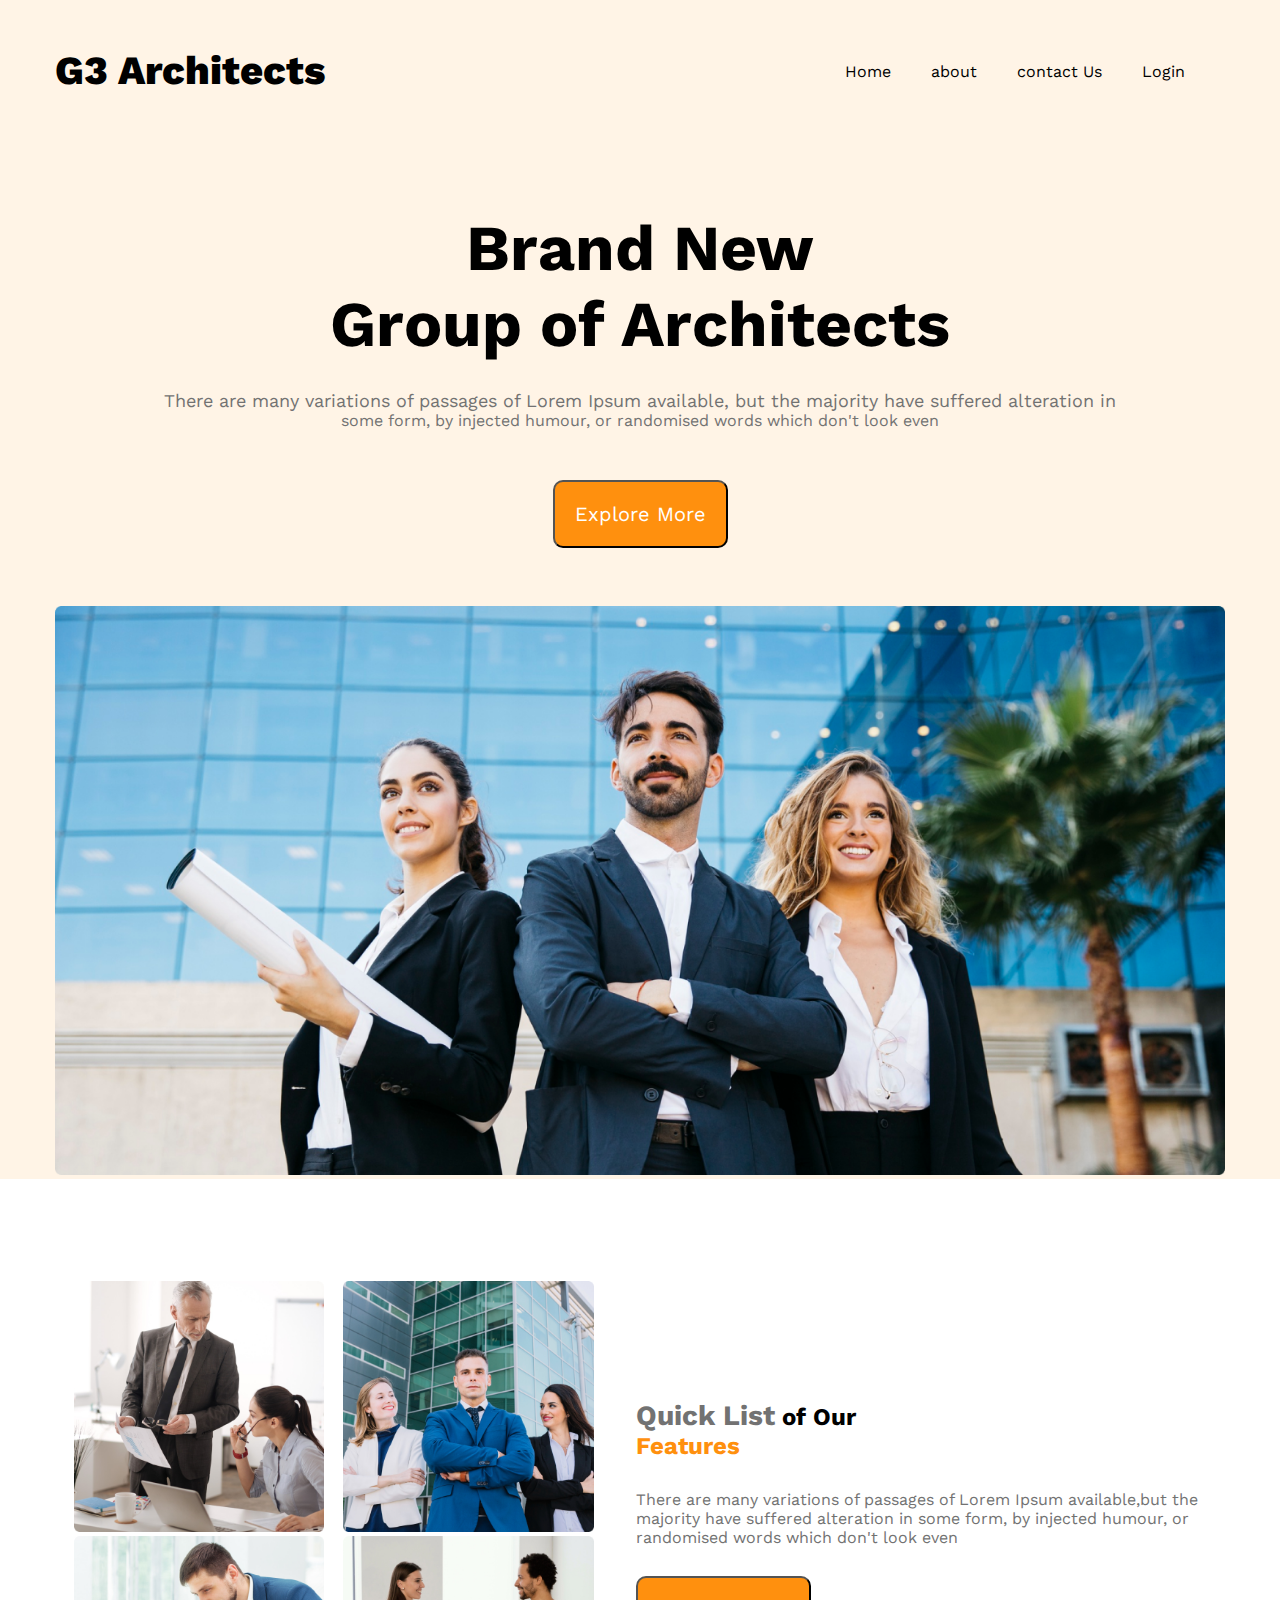
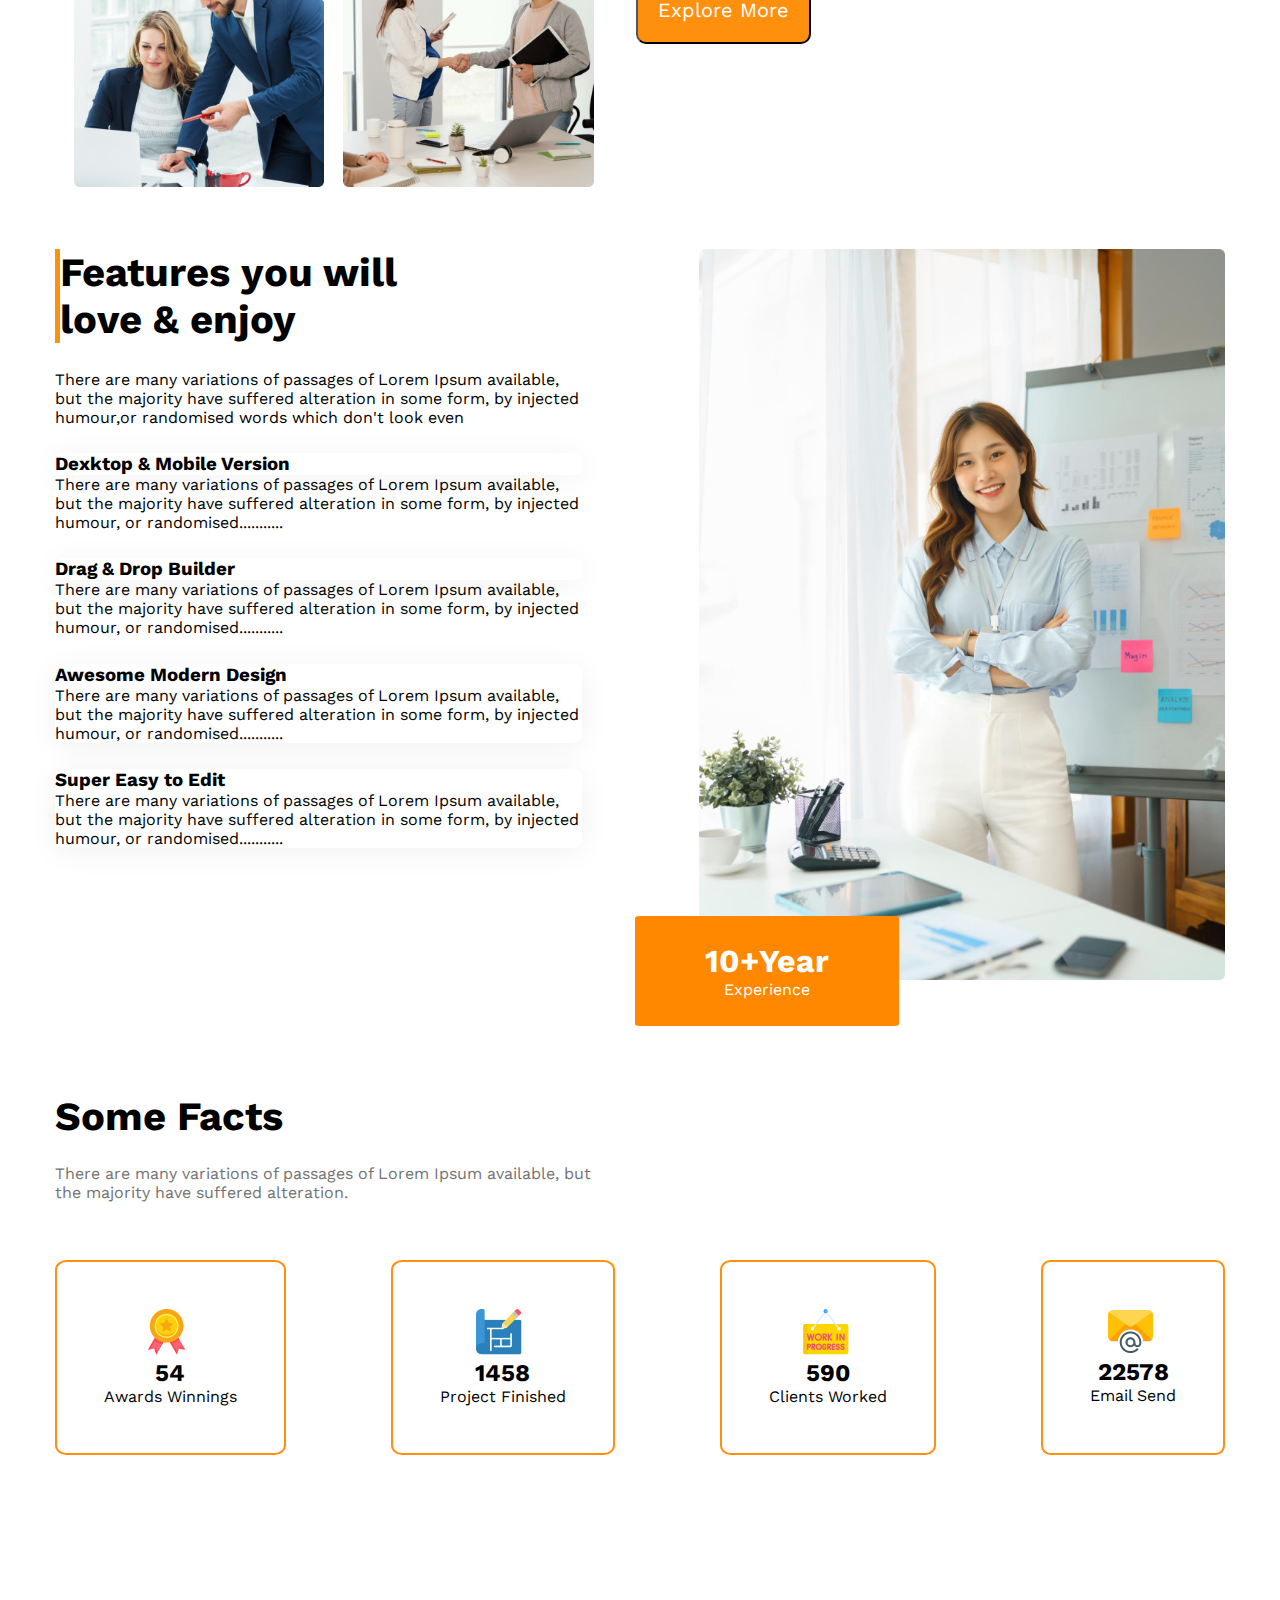
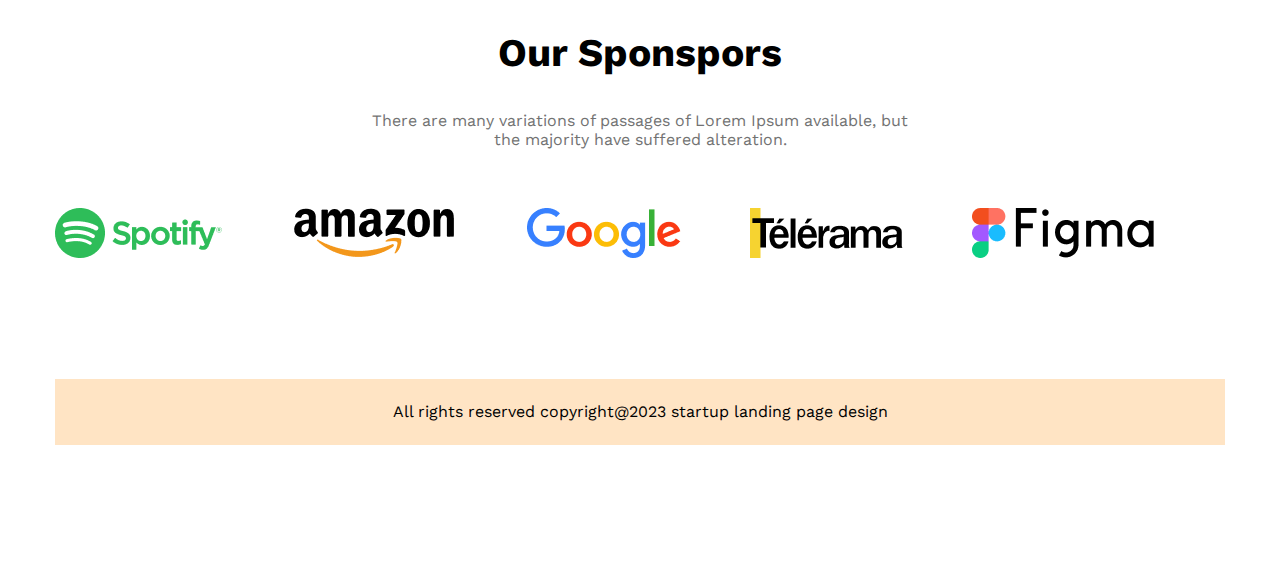
==== index.html @ 38633bed "Assignment-2" ====
<!DOCTYPE html>
<html lang="en">
  <head>
    <meta charset="UTF-8" />
    <meta http-equiv="X-UA-Compatible" content="IE=edge" />
    <meta name="viewport" content="width=device-width, initial-scale=1.0" />
    <title>Document</title>
    <link rel="stylesheet" href="style.css" />
    <link rel="preconnect" href="https://fonts.googleapis.com" />
    <link rel="preconnect" href="https://fonts.gstatic.com" crossorigin />
    <link
      href="https://fonts.googleapis.com/css2?family=Open+Sans&family=Work+Sans&display=swap"
      rel="stylesheet"
    />
    <link rel="preconnect" href="https://fonts.googleapis.com" />
    <link rel="preconnect" href="https://fonts.gstatic.com" crossorigin />
    <link
      href="https://fonts.googleapis.com/css2?family=Work+Sans:wght@400;500&display=swap"
      rel="stylesheet"
    />
    <link rel="preconnect" href="https://fonts.googleapis.com" />
    <link rel="preconnect" href="https://fonts.gstatic.com" crossorigin />
    <link
      href="https://fonts.googleapis.com/css2?family=Work+Sans:wght@400;500;700&display=swap"
      rel="stylesheet"
    />
    <link rel="preconnect" href="https://fonts.googleapis.com" />
    <link rel="preconnect" href="https://fonts.gstatic.com" crossorigin />
    <link
      href="https://fonts.googleapis.com/css2?family=Work+Sans:wght@400;500;700;800&display=swap"
      rel="stylesheet"
    />
  </head>
  <body>
    <header class="header">
      <div class="container">
        <nav>
          <h1 class="title">G3 Architects</h1>
          <ul>
            <li>Home</li>
            <li>about</li>
            <li>contact Us</li>
            <li>Login</li>
          </ul>
        </nav>
        <!-- banner section  -->

        <div class="sajuguju">
          <h2 class="brand">Brand New</h2>
          <h2 class="brand">Group of Architects</h2>
          <p class="brand-des">
            There are many variations of passages of Lorem Ipsum available, but
            the majority have suffered alteration in
          </p>
          <p class="padding">
            some form, by injected humour, or randomised words which don't look
            even
          </p>
          <button class="explore">Explore More</button>
        </div>

        <div class="image_banner">
          <img src="images/banner.png" alt="" />
        </div>
      </div>
    </header>

    <!-- main section  -->

    <main class="container">
      <!-- baba Div-1  -->

      <div class="img_div">
        <div class="img_div-wrapper">
          <div class="img-div-images">
            <img src="images/team1.png" alt="" />
          </div>
          <div class="img-div-images">
            <img src="images/team2.png" alt="" />
          </div>
          <div class="img-div-images">
            <img src="images/team3.png" alt="" />
          </div>
          <div class="img-div-images">
            <img src="images/team4.png" alt="" />
          </div>
        </div>

        <div>
          <h2 class="quick">
            <span class="color">Quick List</span> of Our <br />
            <span class="color_orange">Features</span>
          </h2>
          <p class="margin_bottom">
            There are many variations of passages of Lorem Ipsum available,but
            the majority have suffered alteration in some form, by injected
            humour, or randomised words which don't look even
          </p>
          <button class="explore">Explore More</button>
        </div>
      </div>
      <!-- 2nd div  -->
      <!-- baba div  -->
      <div class="baba">
        <div class="love">
          <h2 class="feature">
            Features you will <br />
            love & enjoy
          </h2>
          <p class="anari">
            There are many variations of passages of Lorem Ipsum available, but
            the majority have suffered alteration in some form, by injected
            humour,or randomised words which don't look even
          </p>
          <!-- 1st div  -->
          <div class="common"><h3>Dexktop & Mobile Version</h3></div>
          <p>
            There are many variations of passages of Lorem Ipsum available, but
            the majority have suffered alteration in some form, by injected
            humour, or randomised...........
          </p>
          <!-- 2nd div  -->

          <div class="common"><h3>Drag & Drop Builder</h3></div>
          <p>
            There are many variations of passages of Lorem Ipsum available, but
            the majority have suffered alteration in some form, by injected
            humour, or randomised...........
          </p>

          <!-- 3rd div  -->
          <div class="common">
            <h3>Awesome Modern Design</h3>
            <p>
              There are many variations of passages of Lorem Ipsum available,
              but the majority have suffered alteration in some form, by
              injected humour, or randomised...........
            </p>
          </div>

          <!-- 4th div  -->
          <div class="common">
            <h3>Super Easy to Edit</h3>
            <p>
              There are many variations of passages of Lorem Ipsum available,
              but the majority have suffered alteration in some form, by
              injected humour, or randomised...........
            </p>
          </div>
        </div>
        <div class="jekono">
          <div class="woman">
            <img src="images/architect.png" alt="" width="100%" />
          </div>
          <div class="experience">
            <h1>10+Year</h1>
            <p>Experience</p>
          </div>
        </div>
      </div>

      <!-- another section  -->
      <section>
        <div>
          <h2 class="fact">Some Facts</h2>
          <p class="fact-color">
            There are many variations of passages of Lorem Ipsum available, but
            <br />
            the majority have suffered alteration.
          </p>
        </div>

        <div class="chesta">
          <!-- div-001  -->
          <div class="common-1">
            <img src="images/icons/ribon.png" alt="" />
            <h2>54</h2>
            <p>Awards Winnings</p>
          </div>
          <!-- div-002  -->
          <div class="common-1">
            <img src="images/icons/projects.png" alt="" />
            <h2>1458</h2>
            <p>Project Finished</p>
          </div>

          <!-- div-003  -->
          <div class="common-1">
            <img src="images/icons/customers.png" alt="" />
            <h2>590</h2>
            <p>Clients Worked</p>
          </div>
          <!-- div-004  -->
          <div class="common-1">
            <img src="images/icons/email.png" alt="" />
            <h2>22578</h2>
            <p>Email Send</p>
          </div>
        </div>
      </section>

      <!-- Last section  -->
      <section>
        <div class="text">
          <h2 class="sponsor">Our Sponspors</h2>
          <p class="kala">
            There are many variations of passages of Lorem Ipsum available, but
          </p>
          <p class="kala">the majority have suffered alteration.</p>
        </div>

        <div class="app">
          <img src="images/sponsors/spotify.png" alt="" />
          <img src="images/sponsors/amazon.png" alt="" />
          <img src="images/sponsors/google.png" alt="" />
          <img src="images/sponsors/telerama.png" alt="" />
          <img src="images/sponsors/figma.png" alt="" />
        </div>
      </section>

      <footer>
        <p class="foot">
          All rights reserved copyright@2023 startup landing page design
        </p>
      </footer>
    </main>
  </body>
</html>
---- style.css ----
* {
  font-family: "Work Sans", sans-serif;
  margin: 0;
  padding: 0;
}
nav {
  display: flex;
  justify-content: space-between;
  padding-bottom: 116px;
}
nav li {
  list-style: none;
  margin-top: 50px;
  padding-right: 40px;
}
nav ul {
  display: flex;
  align-items: center;
}
.title {
  font-size: 40px;
  font-weight: 800;
  padding-top: 4%;
}
.header {
  background: rgba(255, 144, 14, 0.1);

  margin-bottom: 8%;
}
.container {
  max-width: 1170px;
  margin: 0 auto;
}

/* image section  */

.brand {
  font-size: 64px;
  font-weight: 700;
}
.sajuguju {
  text-align: center;
}
.explore {
  background: #ff900e;
  color: white;
  font-size: 20px;
  padding: 20px;
  border-radius: 10px;
  margin-bottom: 5%;
}
.brand-des {
  color: #727272;
  font-size: 18px;
  padding-top: 28px;
}
.padding {
  padding-bottom: 50px;
  color: #727272;
}

.image_banner img {
  width: 100%;
}
.img_div {
  display: flex;
  margin-bottom: 5%;
  /* padding-left: 10%; */

  gap: 2%;
}
.img_div-wrapper {
  display: flex;
  flex-wrap: wrap;
  justify-content: space-evenly;
}
.img-div-images {
  width: 45%;
}
.img-div-images img {
  width: 100%;
}

.quick {
  margin-top: 20%;
  padding-bottom: 5%;
}
.color {
  color: #727272;
  font-size: 28px;
}
.color_orange {
  color: #ff900e;
}
.margin_bottom {
  margin-bottom: 5%;
  color: #727272;
}
.baba {
  display: flex;
  gap: 10%;
}
.feature {
  font-size: 250%;
  border-left: 5px solid #ff900e;
}
.woman img {
  width: 100%;
}
.jekono,
.love {
  width: 45%;
}
.common {
  background: #ffffff;
  box-shadow: 0px 4px 30px rgba(0, 0, 0, 0.06);
  border-radius: 8px;
  margin-top: 5%;
}
.anari {
  margin-top: 5%;
}

.experience {
  background-color: #ff8800;
  width: 40%;
  color: #ffffff;
  padding: 5%;
  text-align: center;
  border-radius: 2%;
  position: relative;
  top: -8%;
  left: -12%;
}

.fact {
  font-weight: 700;
  font-size: 250%;
  margin-bottom: 2%;
}
.fact-color {
  color: #727272;
}
.chesta {
  display: flex;
  justify-content: space-between;
}

.common-1 {
  border: 2px solid #ff900e;
  border-radius: 5%;
  padding: 4%;
  text-align: center;
  margin-top: 5%;
  margin-bottom: 15%;
}

.text {
  text-align: center;
}
.sponsor {
  font-size: 245%;
  margin-bottom: 3%;
}
.kala {
  color: #727272;
  font-size: 100%;
}

.app {
  margin-top: 5%;
}
img {
  margin-right: 5.5%;
}
.foot {
  background-color: bisque;
  margin-top: 10%;
  margin-bottom: 10%;
  padding: 2%;
  text-align: center;
}
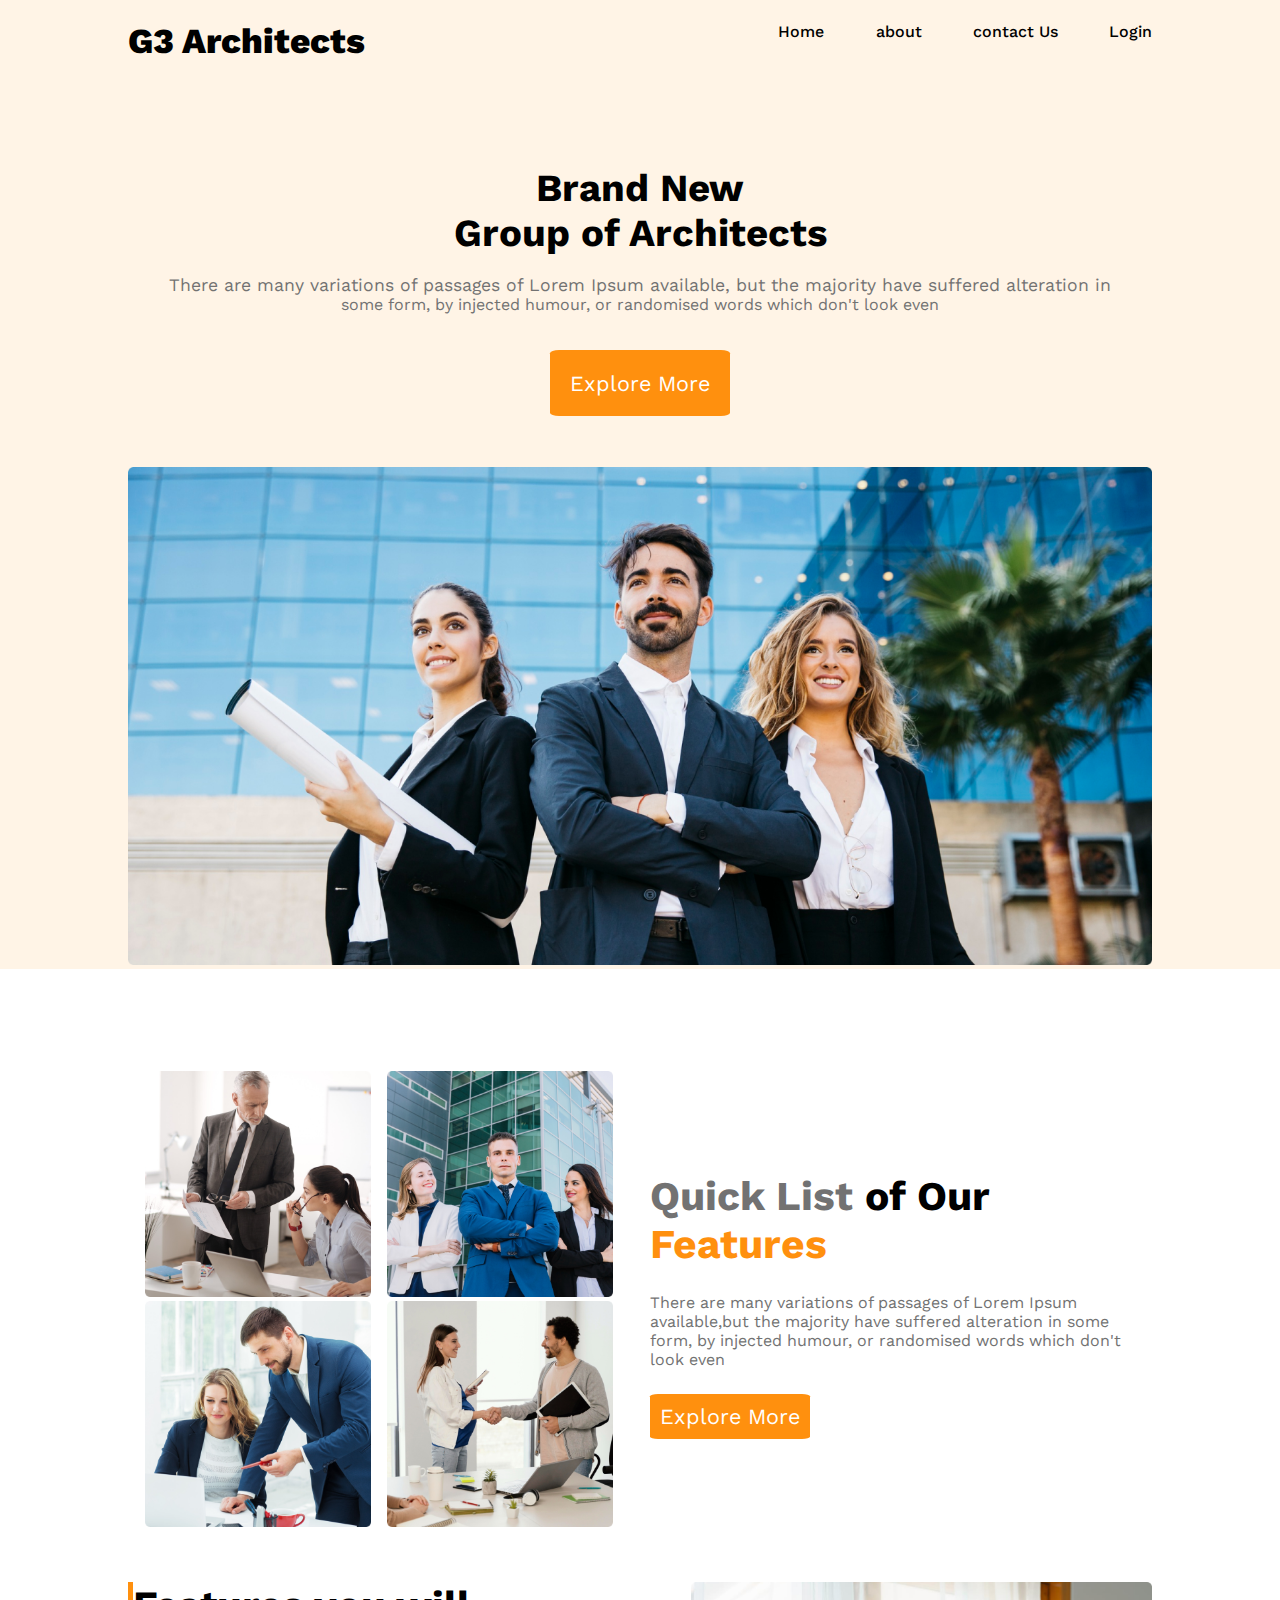
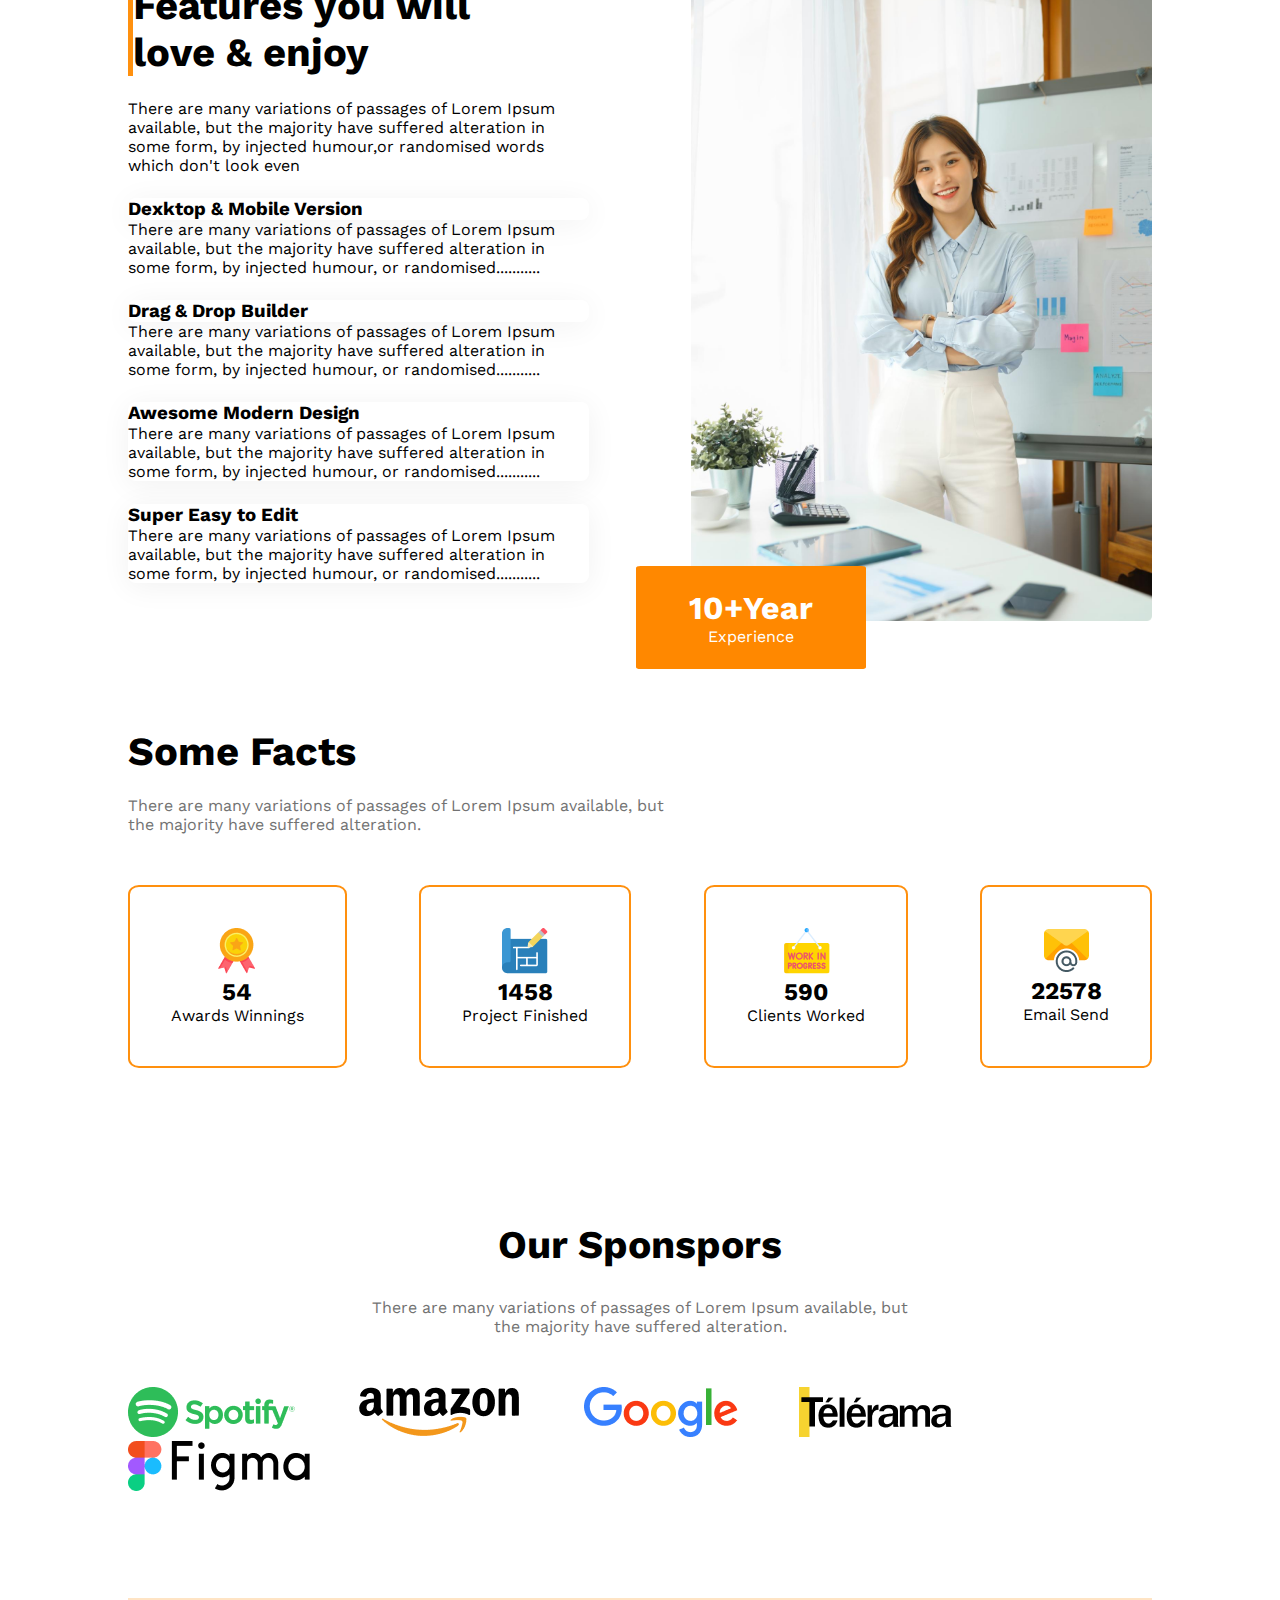
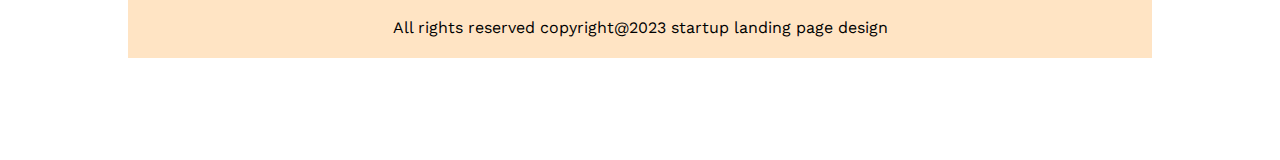
==== commit 9d081d1a: "mobile device" ====
--- a/index.html
+++ b/index.html
@@ -35,13 +35,17 @@
     <header class="header">
       <div class="container">
         <nav>
-          <h1 class="title">G3 Architects</h1>
-          <ul>
-            <li>Home</li>
-            <li>about</li>
-            <li>contact Us</li>
-            <li>Login</li>
-          </ul>
+          <div class="nav-title">
+            <h1 class="title">G3 Architects</h1>
+          </div>
+          <div class="nav-menu">
+            <ul>
+              <li>Home</li>
+              <li>about</li>
+              <li>contact Us</li>
+              <li>Login</li>
+            </ul>
+          </div>
         </nav>
         <!-- banner section  -->
 
@@ -86,7 +90,7 @@
           </div>
         </div>
 
-        <div>
+        <div class="babor">
           <h2 class="quick">
             <span class="color">Quick List</span> of Our <br />
             <span class="color_orange">Features</span>
@@ -210,11 +214,11 @@
         </div>
 
         <div class="app">
-          <img src="images/sponsors/spotify.png" alt="" />
-          <img src="images/sponsors/amazon.png" alt="" />
-          <img src="images/sponsors/google.png" alt="" />
-          <img src="images/sponsors/telerama.png" alt="" />
-          <img src="images/sponsors/figma.png" alt="" />
+          <img class="img" src="images/sponsors/spotify.png" alt="" />
+          <img class="img" src="images/sponsors/amazon.png" alt="" />
+          <img class="img" src="images/sponsors/google.png" alt="" />
+          <img class="img" src="images/sponsors/telerama.png" alt="" />
+          <img class="img" src="images/sponsors/figma.png" alt="" />
         </div>
       </section>
 
--- a/style.css
+++ b/style.css
@@ -5,20 +5,25 @@
 }
 nav {
   display: flex;
-  justify-content: space-between;
-  padding-bottom: 116px;
-}
-nav li {
+  align-items: center;
+  padding-bottom: 10%;
+}
+.nav-title,
+.nav-menu {
+  width: 50%;
+}
+nav ul {
+  display: flex;
+  align-items: center;
   list-style: none;
-  margin-top: 50px;
-  padding-right: 40px;
-}
-nav ul {
-  display: flex;
-  align-items: center;
+  gap: 10%;
+  justify-content: end;
+}
+nav ul li {
+  font-weight: 500;
 }
 .title {
-  font-size: 40px;
+  font-size: 220%;
   font-weight: 800;
   padding-top: 4%;
 }
@@ -28,14 +33,14 @@
   margin-bottom: 8%;
 }
 .container {
-  max-width: 1170px;
+  max-width: 80%;
   margin: 0 auto;
 }
 
 /* image section  */
 
 .brand {
-  font-size: 64px;
+  font-size: 240%;
   font-weight: 700;
 }
 .sajuguju {
@@ -44,18 +49,19 @@
 .explore {
   background: #ff900e;
   color: white;
-  font-size: 20px;
-  padding: 20px;
-  border-radius: 10px;
+  font-size: 135%;
+  padding: 2%;
+  border-radius: 5%;
   margin-bottom: 5%;
+  border: 0;
 }
 .brand-des {
   color: #727272;
-  font-size: 18px;
-  padding-top: 28px;
+  font-size: 110%;
+  padding-top: 2%;
 }
 .padding {
-  padding-bottom: 50px;
+  padding-bottom: 3.5%;
   color: #727272;
 }
 
@@ -73,6 +79,10 @@
   display: flex;
   flex-wrap: wrap;
   justify-content: space-evenly;
+}
+.babor,
+.img_div-wrapper {
+  width: 50%;
 }
 .img-div-images {
   width: 45%;
@@ -84,10 +94,10 @@
 .quick {
   margin-top: 20%;
   padding-bottom: 5%;
+  font-size: 255%;
 }
 .color {
   color: #727272;
-  font-size: 28px;
 }
 .color_orange {
   color: #ff900e;
@@ -95,6 +105,7 @@
 .margin_bottom {
   margin-bottom: 5%;
   color: #727272;
+  font-size: 100%;
 }
 .baba {
   display: flex;
@@ -170,7 +181,7 @@
 .app {
   margin-top: 5%;
 }
-img {
+.img {
   margin-right: 5.5%;
 }
 .foot {
@@ -180,3 +191,62 @@
   padding: 2%;
   text-align: center;
 }
+/* responsive */
+@media screen and (max-width: 576px) {
+  .nav-menu ul {
+    flex-direction: column;
+
+    padding: 2%;
+  }
+
+  .nav-menu ul li {
+    padding: 2%;
+    text-align: right;
+  }
+  .img_div {
+    flex-direction: column;
+    align-items: center;
+  }
+  .img_div-wrapper,
+  .babor {
+    width: 90%;
+  }
+  .babor {
+    text-align: center;
+  }
+  .baba {
+    flex-direction: column;
+    align-items: center;
+  }
+  .love {
+    width: 90%;
+  }
+  .jekono,
+  .woman {
+    width: 90%;
+    text-align: center;
+  }
+  .woman img {
+    width: 100%;
+    text-align: center;
+  }
+  .experience {
+    top: -10%;
+    position: relative;
+  }
+  .chesta {
+    flex-direction: column;
+  }
+  .fact,
+  .fact-color {
+    text-align: center;
+  }
+  .app {
+    display: flex;
+    flex-wrap: wrap;
+    justify-content: center;
+  }
+  .app img {
+    width: 22%;
+  }
+}
